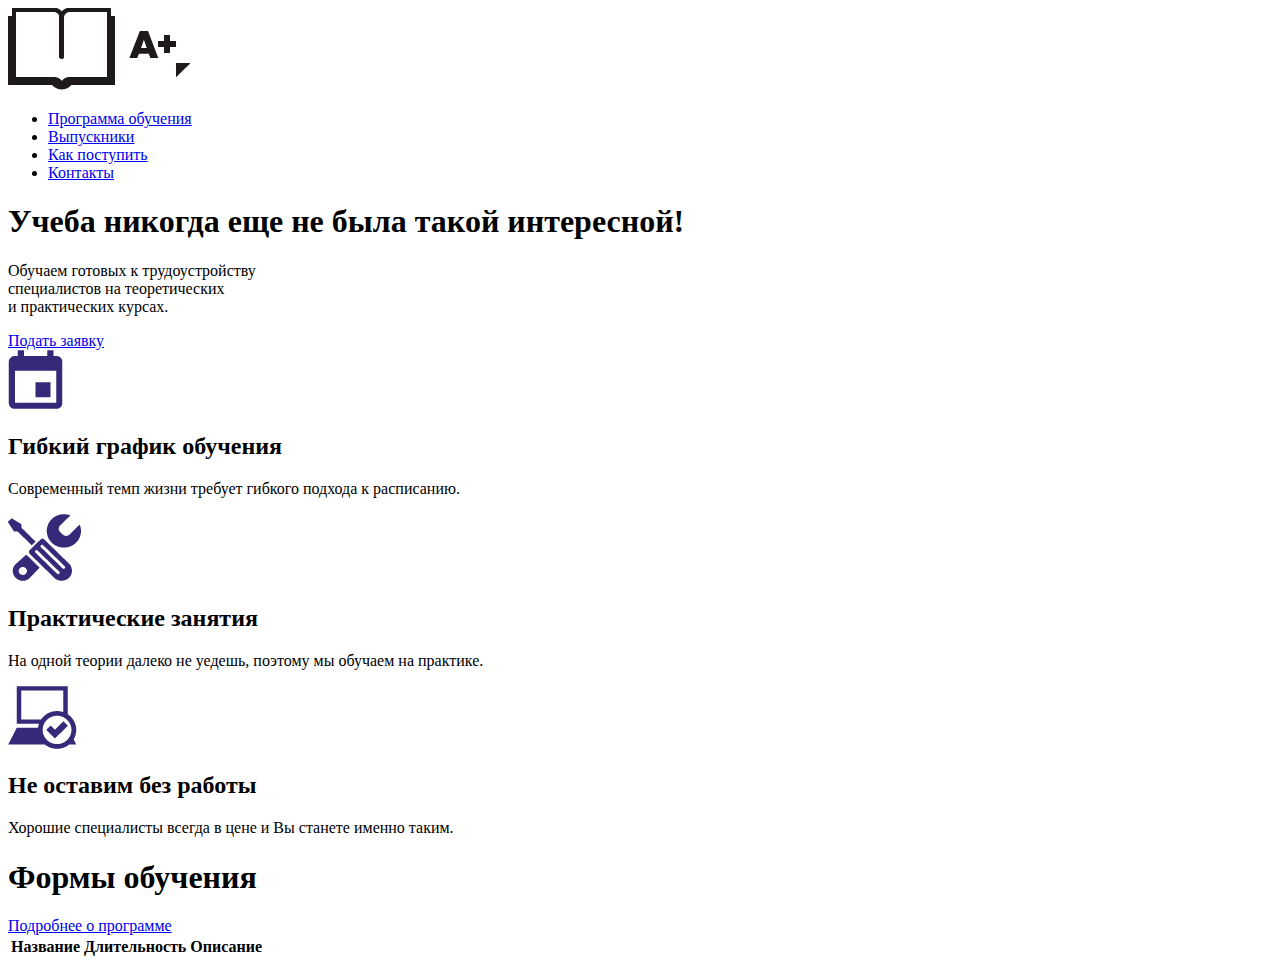
==== Challenge/index.html @ 6b64a29e "HTML-разметка для макета Challenge" ====
<!DOCTYPE html>
<html lang="en">
<head>
    <meta charset="UTF-8">
    <title>Challenge</title>
</head>
<body>
    <header class="main-header">
        <div class="container clearfix">
            <a href="index.html" class="logo-img"><img src="img/logo.png" width="182" height="82" alt="logo"></a>
            <nav class="main-navigation">
                <ul>
                    <li>
                        <a href="#">Программа обучения</a>
                    </li>
                    <li>
                        <a href="#">Выпускники</a>
                    </li>
                    <li>
                        <a href="#">Как поступить</a>
                    </li>
                    <li>
                        <a href="#">Контакты</a>
                    </li>
                </ul>
            </nav>
            <div class="slide">
                <div class="slide-text">
                    <h1 class="header-title">Учеба никогда еще не была такой интересной!</h1>
                    <p>Обучаем готовых к трудоустройству<br>
                     специалистов на теоретических<br>
                     и практических курсах.</p>
                    <a href="#" class="btn">Подать заявку</a>
                </div>
            </div>
        </div>
    </header>
    <div class="container clearfix">
        <article class="advantages-block container">
            <div class="advantages">
                <img src="img/icon1.png" width="55" height="59">
                <h2 class="advantages-title">Гибкий график обучения</h2>
                <p>Современный темп жизни требует гибкого подхода к расписанию.</p>
            </div>

            <div class="advantages">
                <img src="img/icon2.png" width="73" height="67">
                <h2 class="advantages-title">Практические занятия</h2>
                <p>На одной теории далеко не уедешь, поэтому мы обучаем на практике.</p>
            </div>

            <div class="advantages">
                <img src="img/icon3.png" width="69" height="63">
                <h2 class="advantages-title">Не оставим без работы</h2>
                <p>Хорошие специалисты всегда в цене и Вы станете именно таким.</p>
            </div>
        </article>

        <article class="education container">
            <h1 class="education-title">Формы обучения</h1>
            <a href="#" class="detail">Подробнее о программе</a>
            <table>
                <tr>
                    <th>Название</th>
                    <th>Длительность</th>
                    <th>Описание</th>
                </tr>

                <tr>
                    <td></td>
                    <td></td>
                    <td></td>
                </tr>
                <tr>
                    <td></td>
                    <td></td>
                    <td></td>
                </tr>
                <tr>
                    <td></td>
                    <td></td>
                    <td></td>
                </tr>

            </table>
        </article>




    </div>
</body>
</html>
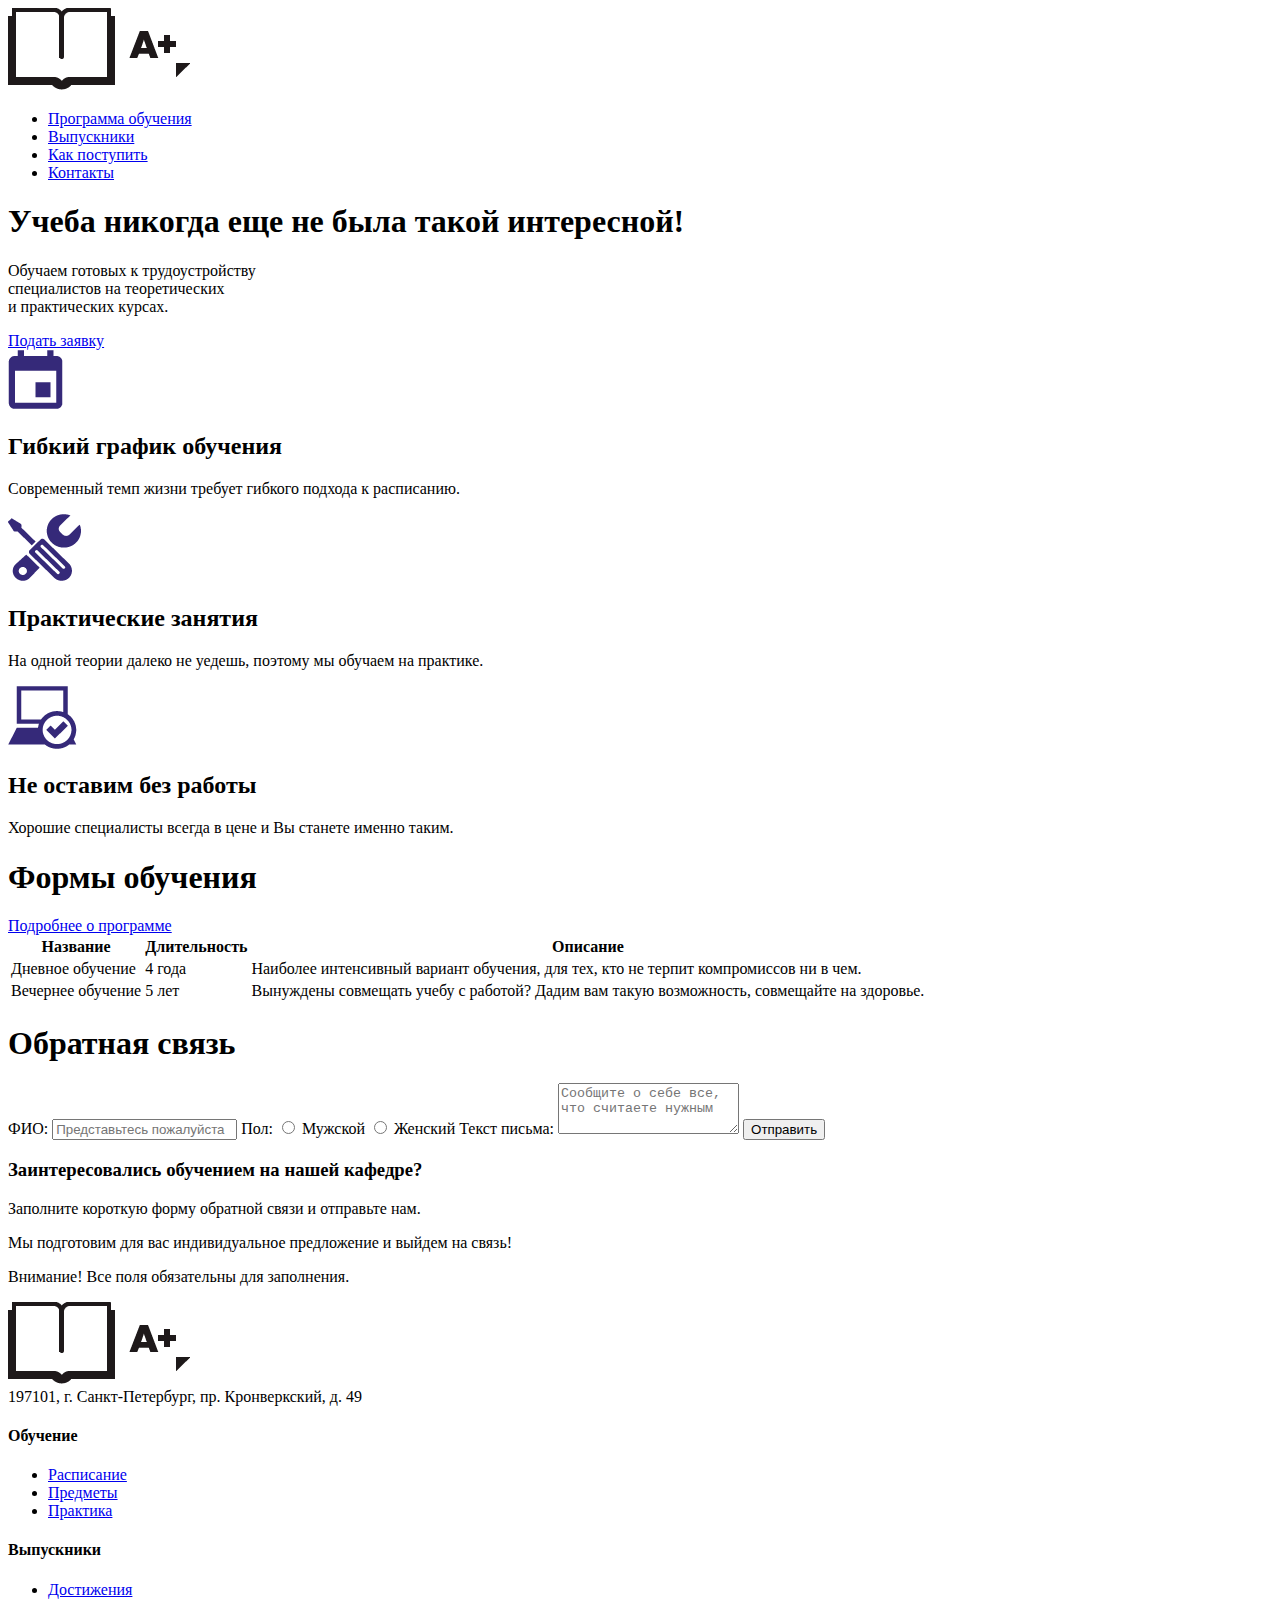
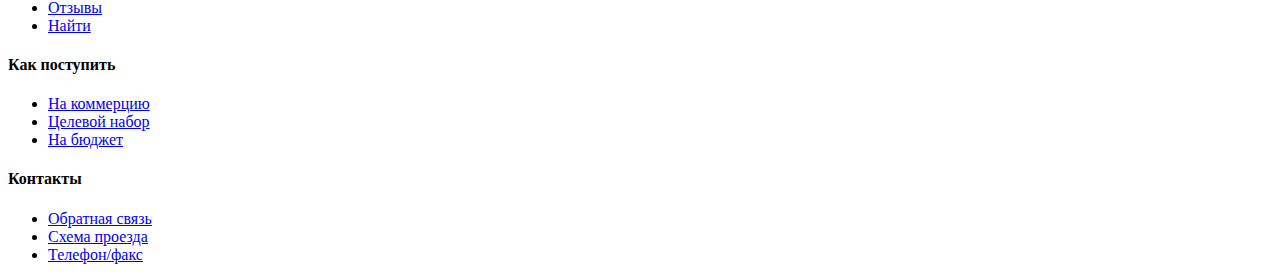
==== commit c6f94462: "HTML-разметка для макета Challenge" ====
--- a/Challenge/index.html
+++ b/Challenge/index.html
@@ -65,29 +65,110 @@
                     <th>Длительность</th>
                     <th>Описание</th>
                 </tr>
-
                 <tr>
-                    <td></td>
-                    <td></td>
-                    <td></td>
+                    <td>Дневное обучение</td>
+                    <td>4 года</td>
+                    <td>Наиболее интенсивный вариант обучения, для тех, кто не терпит компромиссов ни в чем.</td>
                 </tr>
                 <tr>
-                    <td></td>
-                    <td></td>
-                    <td></td>
+                    <td>Вечернее обучение</td>
+                    <td>5 лет</td>
+                    <td>Вынуждены совмещать учебу с работой? Дадим вам такую возможность, совмещайте на здоровье.</td>
                 </tr>
-                <tr>
-                    <td></td>
-                    <td></td>
-                    <td></td>
-                </tr>
-
             </table>
         </article>
+        <article class="write-us container">
+        <h1 class="write-us-title">Обратная связь</h1>
+        <div class="write-us-left">
+            <form action="mailto:all@education.ru" enctype="text/plain">
+                <label>
+                ФИО: <input type="text" name="username" placeholder="Представьтесь пожалуйста">
+                </label>
 
+                Пол:
+                <input type="radio" name="sex" id="male">
+                <label for="male">Мужской</label>
 
+                <input type="radio" name="sex" id="female">
+                <label for="female">Женский</label>
 
+                <label for="letter-text"> Текст письма:
+                <textarea name="text" id="letter-text" rows="3" placeholder="Сообщите о себе все, что считаете нужным"></textarea>
+                </label>
 
+                <button type="submit" class="btn btn-write">Отправить</button>
+            </form>
+        </div>
+        <div class="write-us-right">
+            <h3>Заинтересовались обучением на нашей кафедре?</h3>
+            <p>Заполните короткую форму обратной
+            связи и отправьте нам.</p>
+            <p>Мы подготовим для вас
+            индивидуальное предложение и
+            выйдем на связь!</p>
+            <p><span class="attention">Внимание!</span> Все поля обязательны для заполнения.</p>
+            </article>
+        </div>
+
+        <footer class="main-footer">
+            <section class="footer-left">
+                <a href="index.html" class="logo-img"><img src="img/logo.png" width="182" height="82" alt="logo"></a>
+                <div class="address">197101, г. Санкт-Петербург, пр. Кронверкский, д. 49</div>
+            </section>
+            <section class="footer-right">
+                <h4>Обучение</h4>
+                <ul>
+                <li>
+                    <a href="#">Расписание</a>
+                </li>
+                <li>
+                    <a href="#">Предметы</a>
+                </li>
+                <li>
+                    <a href="#">Практика</a>
+                </li>
+                </ul>
+
+                <h4>Выпускники</h4>
+                <ul>
+                <li>
+                    <a href="#">Достижения</a>
+                </li>
+                <li>
+                    <a href="#">Отзывы</a>
+                </li>
+                <li>
+                    <a href="#">Найти</a>
+                </li>
+                </ul>
+
+                <h4>Как поступить</h4>
+                <ul>
+                <li>
+                    <a href="#">На коммерцию</a>
+                </li>
+                <li>
+                    <a href="#">Целевой набор</a>
+                </li>
+                <li>
+                    <a href="#">На бюджет</a>
+                </li>
+                </ul>
+
+                <h4>Контакты</h4>
+                <ul>
+                <li>
+                    <a href="#">Обратная связь</a>
+                </li>
+                <li>
+                    <a href="#">Схема проезда</a>
+                </li>
+                <li>
+                    <a href="#">Телефон/факс</a>
+                </li>
+                </ul>
+            </section>
+        </footer>
     </div>
 </body>
 </html>
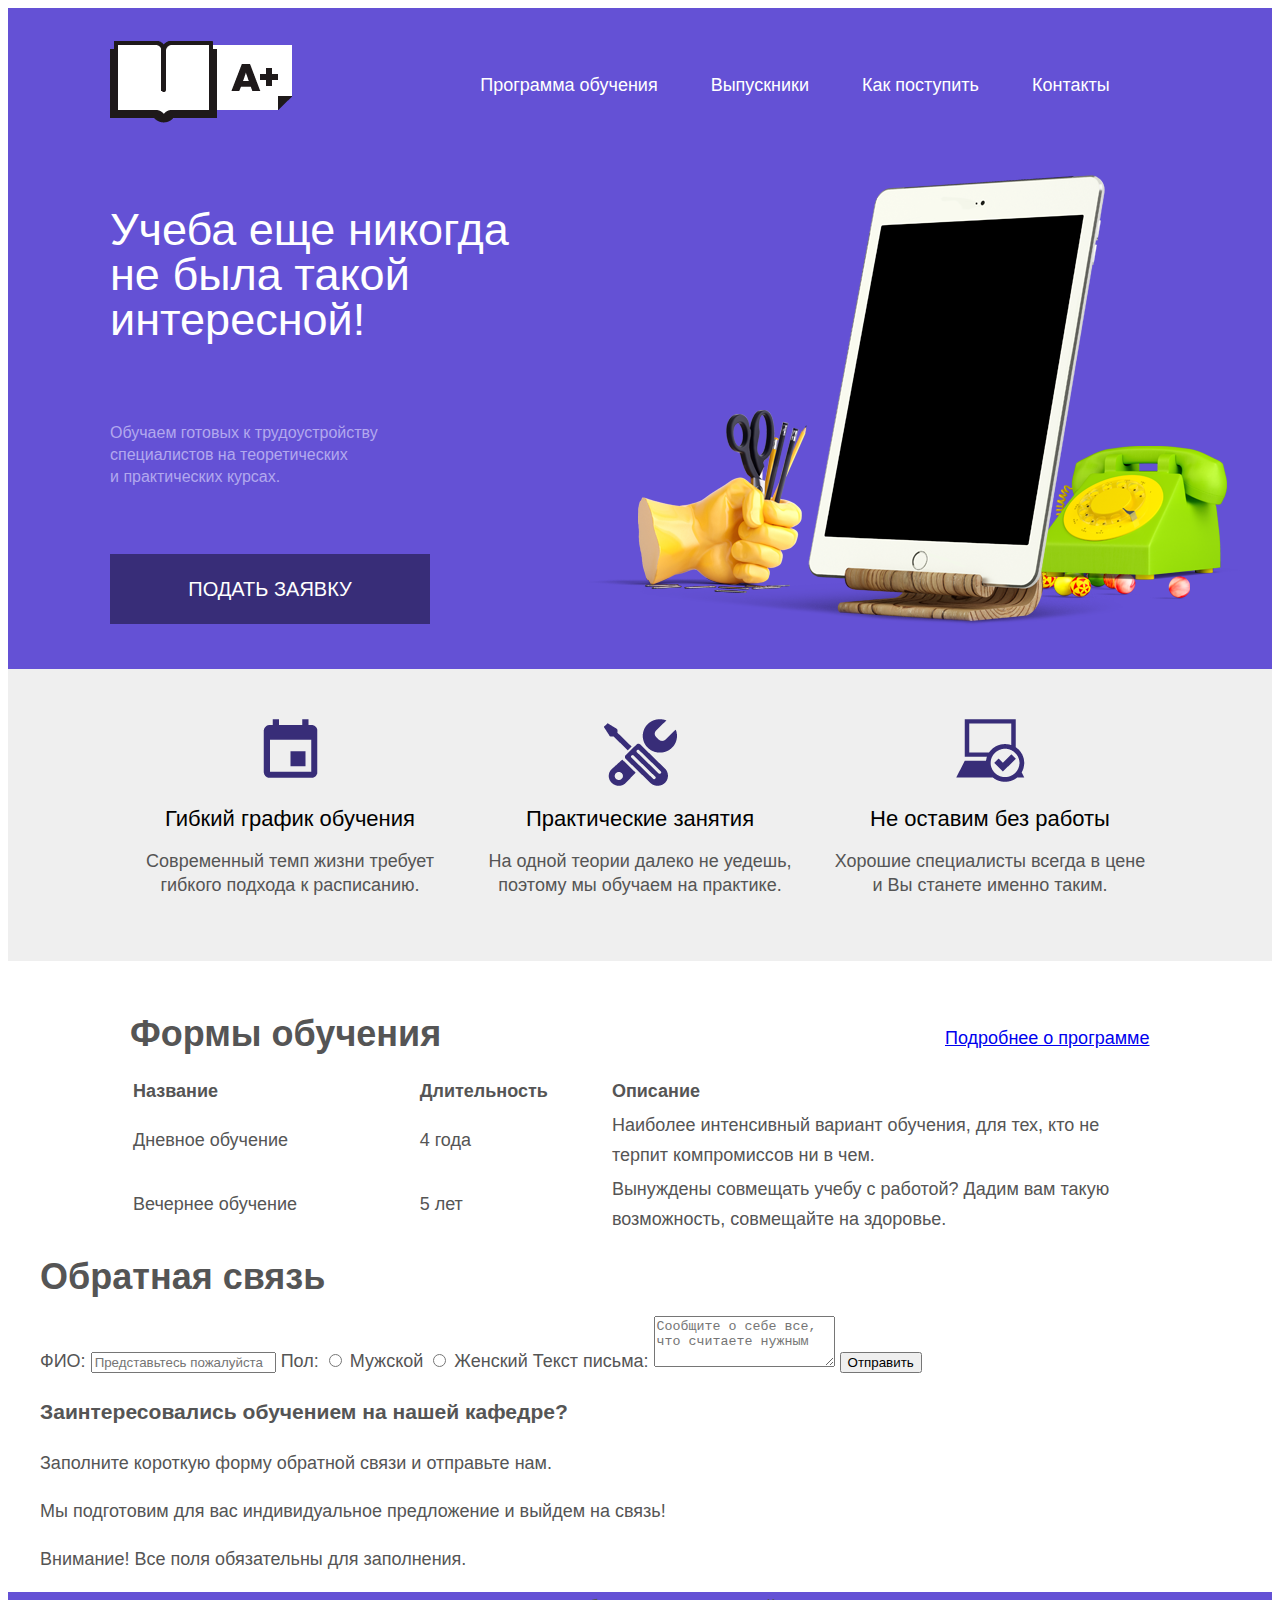
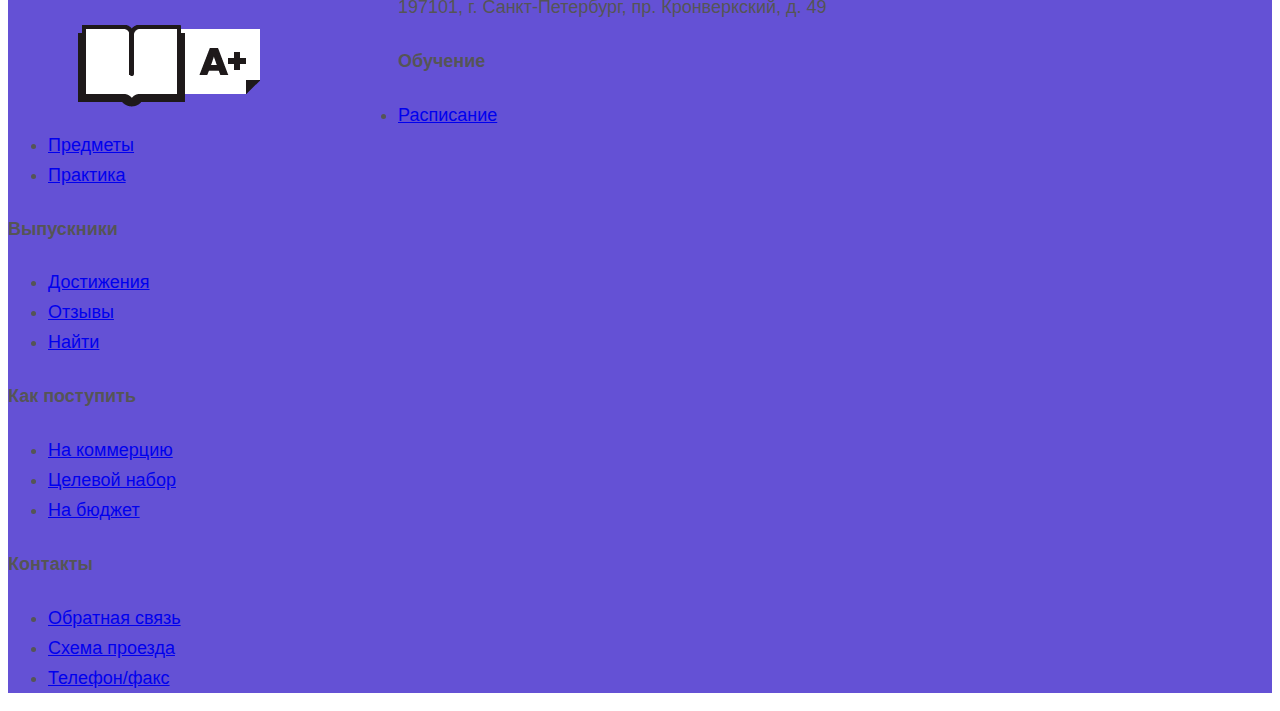
==== commit 46ea7683: "верстка макета challenge" ====
--- a/Challenge/index.html
+++ b/Challenge/index.html
@@ -3,6 +3,8 @@
 <head>
     <meta charset="UTF-8">
     <title>Challenge</title>
+    <link href="css/normalize.css" rel="stylesheet">
+    <link href="css/style.css" rel="stylesheet">
 </head>
 <body>
     <header class="main-header">
@@ -24,9 +26,9 @@
                     </li>
                 </ul>
             </nav>
-            <div class="slide">
-                <div class="slide-text">
-                    <h1 class="header-title">Учеба никогда еще не была такой интересной!</h1>
+            <div class="study clearfix">
+                <div class="study-text">
+                    <h1 class="study-title">Учеба еще никогда не была такой интересной!</h1>
                     <p>Обучаем готовых к трудоустройству<br>
                      специалистов на теоретических<br>
                      и практических курсах.</p>
@@ -35,140 +37,140 @@
             </div>
         </div>
     </header>
-    <div class="container clearfix">
-        <article class="advantages-block container">
+    <article class="advantages-block">
+        <div class="container clearfix">
             <div class="advantages">
-                <img src="img/icon1.png" width="55" height="59">
+                <i class="sprite sprite-icon1"></i>
                 <h2 class="advantages-title">Гибкий график обучения</h2>
                 <p>Современный темп жизни требует гибкого подхода к расписанию.</p>
             </div>
 
             <div class="advantages">
-                <img src="img/icon2.png" width="73" height="67">
+                <i class="sprite sprite-icon2"></i>
                 <h2 class="advantages-title">Практические занятия</h2>
                 <p>На одной теории далеко не уедешь, поэтому мы обучаем на практике.</p>
             </div>
 
             <div class="advantages">
-                <img src="img/icon3.png" width="69" height="63">
+                <i class="sprite sprite-icon3"></i>
                 <h2 class="advantages-title">Не оставим без работы</h2>
                 <p>Хорошие специалисты всегда в цене и Вы станете именно таким.</p>
             </div>
+        </div>
+    </article>
+
+    <article class="education container">
+        <h1 class="education-title">Формы обучения</h1>
+        <a href="#" class="detail">Подробнее о программе</a>
+        <table>
+            <tr>
+                <th class="name">Название</th>
+                <th class="period">Длительность</th>
+                <th class="description">Описание</th>
+            </tr>
+            <tr>
+                <td>Дневное обучение</td>
+                <td>4 года</td>
+                <td>Наиболее интенсивный вариант обучения, для тех, кто не терпит компромиссов ни в чем.</td>
+            </tr>
+            <tr>
+                <td>Вечернее обучение</td>
+                <td>5 лет</td>
+                <td>Вынуждены совмещать учебу с работой? Дадим вам такую возможность, совмещайте на здоровье.</td>
+            </tr>
+        </table>
+    </article>
+    <article class="write-us container">
+    <h1 class="write-us-title">Обратная связь</h1>
+    <div class="write-us-left">
+        <form action="mailto:all@education.ru" enctype="text/plain">
+            <label>
+            ФИО: <input type="text" name="username" placeholder="Представьтесь пожалуйста">
+            </label>
+
+            Пол:
+            <input type="radio" name="sex" id="male">
+            <label for="male">Мужской</label>
+
+            <input type="radio" name="sex" id="female">
+            <label for="female">Женский</label>
+
+            <label for="letter-text"> Текст письма:
+            <textarea name="text" id="letter-text" rows="3" placeholder="Сообщите о себе все, что считаете нужным"></textarea>
+            </label>
+
+            <button type="submit" class="btn btn-write">Отправить</button>
+        </form>
+    </div>
+    <div class="write-us-right">
+        <h3>Заинтересовались обучением на нашей кафедре?</h3>
+        <p>Заполните короткую форму обратной
+        связи и отправьте нам.</p>
+        <p>Мы подготовим для вас
+        индивидуальное предложение и
+        выйдем на связь!</p>
+        <p><span class="attention">Внимание!</span> Все поля обязательны для заполнения.</p>
         </article>
+    </div>
 
-        <article class="education container">
-            <h1 class="education-title">Формы обучения</h1>
-            <a href="#" class="detail">Подробнее о программе</a>
-            <table>
-                <tr>
-                    <th>Название</th>
-                    <th>Длительность</th>
-                    <th>Описание</th>
-                </tr>
-                <tr>
-                    <td>Дневное обучение</td>
-                    <td>4 года</td>
-                    <td>Наиболее интенсивный вариант обучения, для тех, кто не терпит компромиссов ни в чем.</td>
-                </tr>
-                <tr>
-                    <td>Вечернее обучение</td>
-                    <td>5 лет</td>
-                    <td>Вынуждены совмещать учебу с работой? Дадим вам такую возможность, совмещайте на здоровье.</td>
-                </tr>
-            </table>
-        </article>
-        <article class="write-us container">
-        <h1 class="write-us-title">Обратная связь</h1>
-        <div class="write-us-left">
-            <form action="mailto:all@education.ru" enctype="text/plain">
-                <label>
-                ФИО: <input type="text" name="username" placeholder="Представьтесь пожалуйста">
-                </label>
+    <footer class="main-footer">
+        <section class="footer-left">
+            <a href="index.html" class="logo-img"><img src="img/logo.png" width="182" height="82" alt="logo"></a>
+            <div class="address">197101, г. Санкт-Петербург, пр. Кронверкский, д. 49</div>
+        </section>
+        <section class="footer-right">
+            <h4>Обучение</h4>
+            <ul>
+            <li>
+                <a href="#">Расписание</a>
+            </li>
+            <li>
+                <a href="#">Предметы</a>
+            </li>
+            <li>
+                <a href="#">Практика</a>
+            </li>
+            </ul>
 
-                Пол:
-                <input type="radio" name="sex" id="male">
-                <label for="male">Мужской</label>
+            <h4>Выпускники</h4>
+            <ul>
+            <li>
+                <a href="#">Достижения</a>
+            </li>
+            <li>
+                <a href="#">Отзывы</a>
+            </li>
+            <li>
+                <a href="#">Найти</a>
+            </li>
+            </ul>
 
-                <input type="radio" name="sex" id="female">
-                <label for="female">Женский</label>
+            <h4>Как поступить</h4>
+            <ul>
+            <li>
+                <a href="#">На коммерцию</a>
+            </li>
+            <li>
+                <a href="#">Целевой набор</a>
+            </li>
+            <li>
+                <a href="#">На бюджет</a>
+            </li>
+            </ul>
 
-                <label for="letter-text"> Текст письма:
-                <textarea name="text" id="letter-text" rows="3" placeholder="Сообщите о себе все, что считаете нужным"></textarea>
-                </label>
-
-                <button type="submit" class="btn btn-write">Отправить</button>
-            </form>
-        </div>
-        <div class="write-us-right">
-            <h3>Заинтересовались обучением на нашей кафедре?</h3>
-            <p>Заполните короткую форму обратной
-            связи и отправьте нам.</p>
-            <p>Мы подготовим для вас
-            индивидуальное предложение и
-            выйдем на связь!</p>
-            <p><span class="attention">Внимание!</span> Все поля обязательны для заполнения.</p>
-            </article>
-        </div>
-
-        <footer class="main-footer">
-            <section class="footer-left">
-                <a href="index.html" class="logo-img"><img src="img/logo.png" width="182" height="82" alt="logo"></a>
-                <div class="address">197101, г. Санкт-Петербург, пр. Кронверкский, д. 49</div>
-            </section>
-            <section class="footer-right">
-                <h4>Обучение</h4>
-                <ul>
-                <li>
-                    <a href="#">Расписание</a>
-                </li>
-                <li>
-                    <a href="#">Предметы</a>
-                </li>
-                <li>
-                    <a href="#">Практика</a>
-                </li>
-                </ul>
-
-                <h4>Выпускники</h4>
-                <ul>
-                <li>
-                    <a href="#">Достижения</a>
-                </li>
-                <li>
-                    <a href="#">Отзывы</a>
-                </li>
-                <li>
-                    <a href="#">Найти</a>
-                </li>
-                </ul>
-
-                <h4>Как поступить</h4>
-                <ul>
-                <li>
-                    <a href="#">На коммерцию</a>
-                </li>
-                <li>
-                    <a href="#">Целевой набор</a>
-                </li>
-                <li>
-                    <a href="#">На бюджет</a>
-                </li>
-                </ul>
-
-                <h4>Контакты</h4>
-                <ul>
-                <li>
-                    <a href="#">Обратная связь</a>
-                </li>
-                <li>
-                    <a href="#">Схема проезда</a>
-                </li>
-                <li>
-                    <a href="#">Телефон/факс</a>
-                </li>
-                </ul>
-            </section>
-        </footer>
-    </div>
+            <h4>Контакты</h4>
+            <ul>
+            <li>
+                <a href="#">Обратная связь</a>
+            </li>
+            <li>
+                <a href="#">Схема проезда</a>
+            </li>
+            <li>
+                <a href="#">Телефон/факс</a>
+            </li>
+            </ul>
+        </section>
+    </footer>
 </body>
 </html>
--- a/Challenge/css/style.css
+++ b/Challenge/css/style.css
@@ -0,0 +1,238 @@
+* {
+    box-sizing: border-box; }
+*:before {
+    box-sizing: border-box; }
+*:after {
+    box-sizing: border-box; }
+
+@charset "UTF-8";
+
+
+body {
+    font-size: 18px;
+    line-height: 30px;
+    color: #555555;
+    font-weight: 500;
+    font-family: "Tahoma", sans-serif;
+    min-width: 1200px;
+    background-color: #ffffff;
+}
+
+.container {
+    width: 1200px;
+    margin: 0 auto;
+}
+
+.clearfix:after {
+    content: "";
+    display: table;
+    clear: both;
+}
+
+/*header*/
+.main-header{
+    margin: 0 auto;
+    background-color: #6451d5;
+}
+
+.logo-img{
+    float: left;
+    width: 184px;
+    margin-top: 33px;
+    margin-left: 70px;
+    margin-right: 136px;
+}
+
+.main-navigation{
+    float: left;
+    width: 670px;
+    margin: 0 30px;
+}
+
+.main-navigation ul{
+    padding: 0px;
+    margin-top: 65px;
+    font-size: 0px;
+    text-align: center;
+    list-style: none;
+}
+
+.main-navigation  li{
+    display: inline-block;
+    vertical-align: top;
+    text-align: left;
+    margin-right: 53px;
+    margin-bottom: 32px;
+    font-family: "Trebuchet", sans-serif;
+    font-size: 18px;
+    line-height: 24px;
+}
+
+.main-navigation  li:last-child{
+    margin-right: 0px;
+}
+
+.main-navigation a{
+    text-decoration: none;
+    color: #ffffff;
+}
+
+.main-navigation a:hover{
+    text-decoration: underline;
+}
+
+.main-navigation a:active{
+    color: #9388e0;
+}
+
+.study{
+    float: left;
+    width: 1200px;
+    background-image: url("../img/items.png");
+    background-repeat: no-repeat;
+    background-position: 100% center;
+}
+
+.study-text{
+    width: 425px;
+    padding: 45px 0;
+    margin: 0 70px;
+}
+
+
+.study-title{
+    font-size: 45px;
+    font-weight: 500;
+    line-height: 1;
+    color: #ffffff;
+    font-family: "Trebuchet", sans-serif;
+}
+
+.study-text p{
+    font-size: 16px;
+    line-height: 22px;
+    font-weight: 500;
+    padding: 50px 0;
+    color: #b2a8ee;
+    text-align: left;
+}
+
+.study .btn{
+    display: block;
+    width: 320px;
+    padding: 20px 0;
+    font-size: 20px;
+    color: #ffffff;
+    text-transform: uppercase;
+    text-align: center;
+    font-weight: 500;
+    text-decoration: none;
+    background: #382d78;
+}
+
+/*body*/
+.advantages-block{
+    background-color: #efefef;
+}
+
+.advantages-block .container{
+    font-size: 0;
+    padding: 0px;
+    padding-top: 50px;
+    padding-bottom: 46px;
+}
+
+.advantages{
+    display: inline-block;
+    vertical-align: top;
+    text-align: center;
+    width: 320px;
+    font-size: 18px;
+    line-height: 24px;
+    margin-right: 30px;
+}
+.advantages:first-child,
+.advantages:nth-child(4n){
+    margin-left: 90px;
+}
+.advantages:nth-child(3n){
+    margin: 0;
+
+}
+
+.advantages-title{
+    margin-top: 15px;
+    margin-bottom: 15px;
+    font-size: 22px;
+    line-height: 24px;
+    color: #000000;
+    font-family: "Trebuchet", sans-serif;
+    font-weight: 500;
+}
+
+.sprite {
+    background-image: url("../img/icons.png");
+    background-repeat: no-repeat;
+    text-align: center;
+    display: inline-block;
+    text-align: center;
+}
+
+.sprite-icon1 {
+    width: 55px;
+    height: 59px;
+    background-position: -5px -5px;
+    margin-bottom: 8px;
+}
+
+.sprite-icon2 {
+    width: 73px;
+    height: 67px;
+    background-position: -70px -5px;
+}
+
+.sprite-icon3 {
+    width: 69px;
+    height: 63px;
+    background-position: -5px -82px;
+    margin-bottom: 4px;
+}
+.education-title{
+    float: left;
+    width: 815px;
+    margin-left: 90px;
+    margin-top: 58px;
+}
+.detail{
+    float: right;
+    width: 205px;
+    margin-right: 90px;
+    margin-top: 62px;
+}
+.education table{
+    width: 1020px;
+    margin: 0 auto;
+
+}
+
+th{
+text-align: left;
+}
+
+.name{
+    width: 287px;
+}
+.period{
+    width: 191px;
+}
+.description{
+    width: 542px;
+}
+
+/*footer*/
+footer {
+    clear: both;
+    margin: 0 auto;
+    background-color: #6451d5;
+
+}
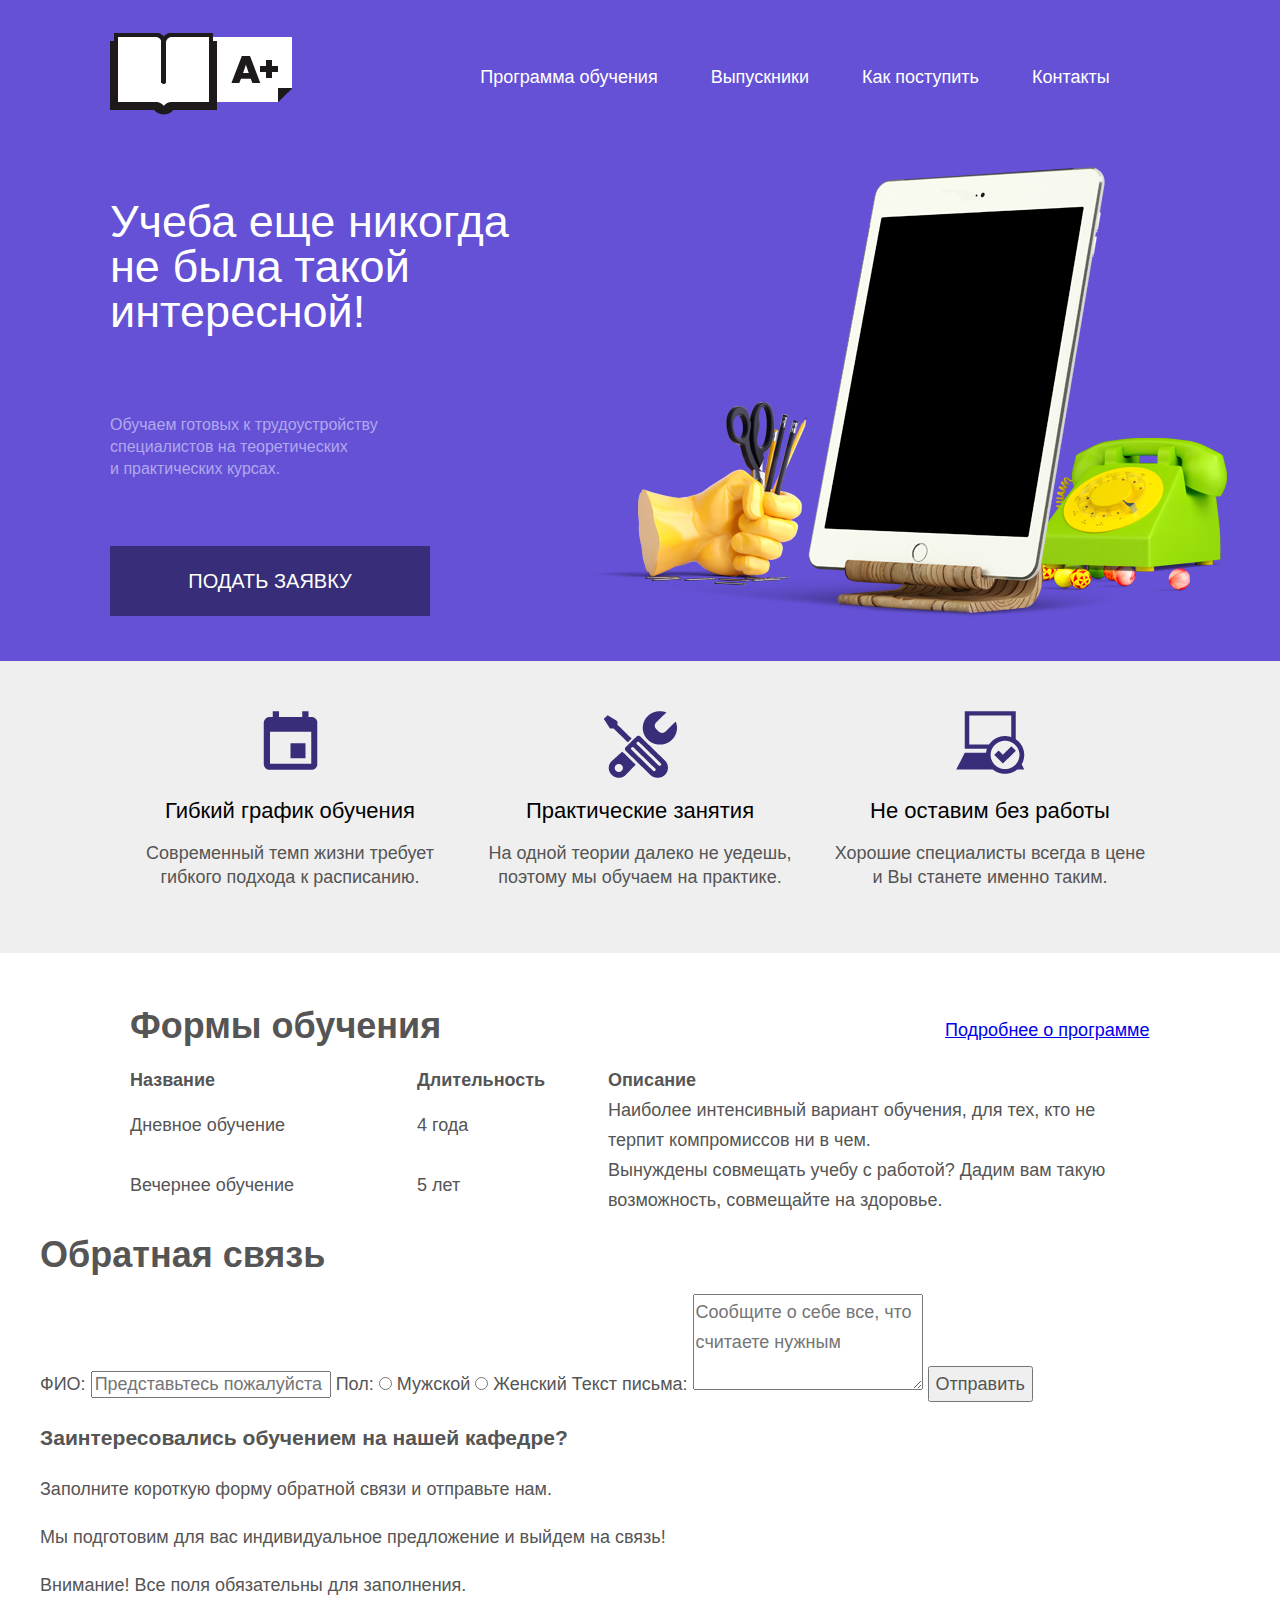
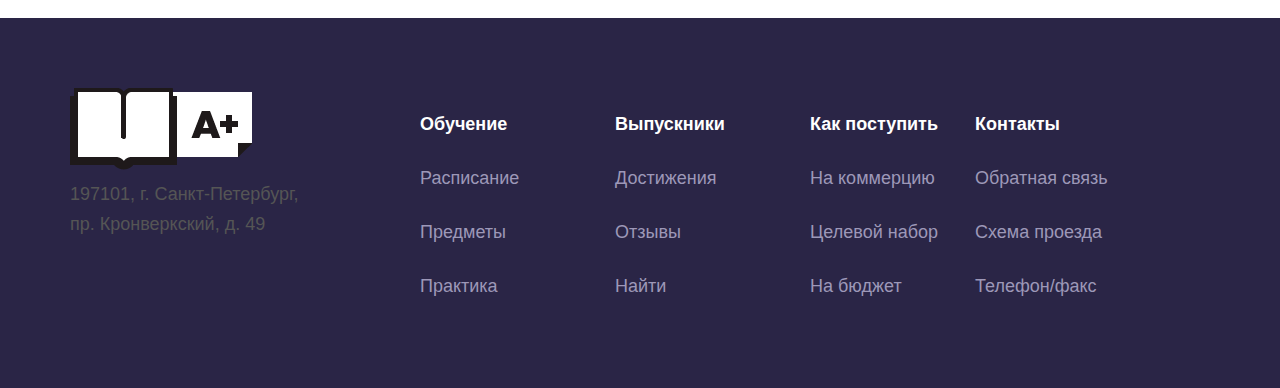
==== commit 59cb5459: "верстка макета challenge" ====
--- a/Challenge/index.html
+++ b/Challenge/index.html
@@ -113,63 +113,73 @@
         </article>
     </div>
 
-    <footer class="main-footer">
-        <section class="footer-left">
-            <a href="index.html" class="logo-img"><img src="img/logo.png" width="182" height="82" alt="logo"></a>
-            <div class="address">197101, г. Санкт-Петербург, пр. Кронверкский, д. 49</div>
-        </section>
-        <section class="footer-right">
-            <h4>Обучение</h4>
-            <ul>
-            <li>
-                <a href="#">Расписание</a>
-            </li>
-            <li>
-                <a href="#">Предметы</a>
-            </li>
-            <li>
-                <a href="#">Практика</a>
-            </li>
-            </ul>
+    <footer>
+        <div class="container clearfix">
+            <section class="footer-left">
+                <a href="index.html" class="logo-img"><img src="img/logo.png" width="182" height="82" alt="logo"></a>
+                <div class="address">197101, г. Санкт-Петербург,<br>
+                     пр. Кронверкский, д. 49</div>
+            </section>
+            <section class="footer-right">
+                <div class="footer-right-menu">
+                    <h4>Обучение</h4>
+                    <ul>
+                    <li>
+                        <a href="#">Расписание</a>
+                    </li>
+                    <li>
+                        <a href="#">Предметы</a>
+                    </li>
+                    <li>
+                        <a href="#">Практика</a>
+                    </li>
+                    </ul>
+                </div>
+                <div class="footer-right-menu">
+                    <h4>Выпускники</h4>
+                    <ul>
+                    <li>
+                        <a href="#">Достижения</a>
+                    </li>
+                    <li>
+                        <a href="#">Отзывы</a>
+                    </li>
+                    <li>
+                        <a href="#">Найти</a>
+                    </li>
+                    </ul>
 
-            <h4>Выпускники</h4>
-            <ul>
-            <li>
-                <a href="#">Достижения</a>
-            </li>
-            <li>
-                <a href="#">Отзывы</a>
-            </li>
-            <li>
-                <a href="#">Найти</a>
-            </li>
-            </ul>
+                </div>
+                <div class="footer-right-menu">
+                    <h4>Как поступить</h4>
+                    <ul>
+                    <li>
+                        <a href="#">На коммерцию</a>
+                    </li>
+                    <li>
+                        <a href="#">Целевой набор</a>
+                    </li>
+                    <li>
+                        <a href="#">На бюджет</a>
+                    </li>
+                    </ul>
+                </div>
+                <div class="footer-right-menu">
+                    <h4>Контакты</h4>
+                    <ul>
+                    <li>
+                        <a href="#">Обратная связь</a>
+                    </li>
+                    <li>
+                        <a href="#">Схема проезда</a>
+                    </li>
+                    <li>
+                        <a href="#">Телефон/факс</a>
+                    </li>
+                    </ul>
+                </div>
+        </div>
 
-            <h4>Как поступить</h4>
-            <ul>
-            <li>
-                <a href="#">На коммерцию</a>
-            </li>
-            <li>
-                <a href="#">Целевой набор</a>
-            </li>
-            <li>
-                <a href="#">На бюджет</a>
-            </li>
-            </ul>
-
-            <h4>Контакты</h4>
-            <ul>
-            <li>
-                <a href="#">Обратная связь</a>
-            </li>
-            <li>
-                <a href="#">Схема проезда</a>
-            </li>
-            <li>
-                <a href="#">Телефон/факс</a>
-            </li>
-            </ul>
         </section>
     </footer>
 </body>
--- a/Challenge/css/style.css
+++ b/Challenge/css/style.css
@@ -129,6 +129,9 @@
     text-decoration: none;
     background: #382d78;
 }
+.study .btn:active{
+    color: #8581a1;
+}
 
 /*body*/
 .advantages-block{
@@ -230,9 +233,87 @@
 }
 
 /*footer*/
-footer {
+footer{
     clear: both;
     margin: 0 auto;
-    background-color: #6451d5;
-
-}
+    background-color: #2a2546;
+    padding-top: 70px;
+    padding-bottom: 90px;
+}
+
+
+.footer-left{
+    float: left;
+    width: 320px;
+    margin: 0 30px;
+}
+.footer-right{
+    float: left;
+    width: 730px;
+}
+
+.footer-left .logo-img{
+    margin: 0;
+    width: 320px;
+}
+
+.footer-right-menu{
+    display: inline-block;
+    display: inline-block;
+    vertical-align: top;
+    text-align: left;
+    font-size: 0;
+    width: 160px;
+    margin-right: 30px;
+}
+.footer-right-menu:nth-child(3n),
+.footer-right-menu:nth-child(4n){
+    margin-right: 0;
+}
+
+.footer-right-menu h4{
+    font-family: "Trebuchet", sans-serif;
+    font-size: 18px;
+    line-height: 24px;
+    font-weight: 600;
+    color: #ffffff;
+}
+
+.footer-right-menu ul{
+    padding: 0px;
+    margin-top: 0px;
+    font-size: 0px;
+    text-align: center;
+    list-style: none;
+}
+
+
+.footer-right-menu li{
+    text-align: left;
+    margin-right: 0px;
+    margin-bottom: 0px;
+    font-family: "Trebuchet", sans-serif;
+    font-size: 18px;
+    line-height: 24px;
+    margin-top: 30px;
+}
+
+
+
+.footer-right-menu li:last-child{
+    margin-right: 0px;
+}
+
+.footer-right-menu a{
+    text-decoration: none;
+    color: #9d98b8;
+}
+
+.footer-right-menu a:hover{
+    text-decoration: underline;
+    color: #ffffff;
+}
+
+.footer-right-menu a:active{
+    color: #595472;
+}
